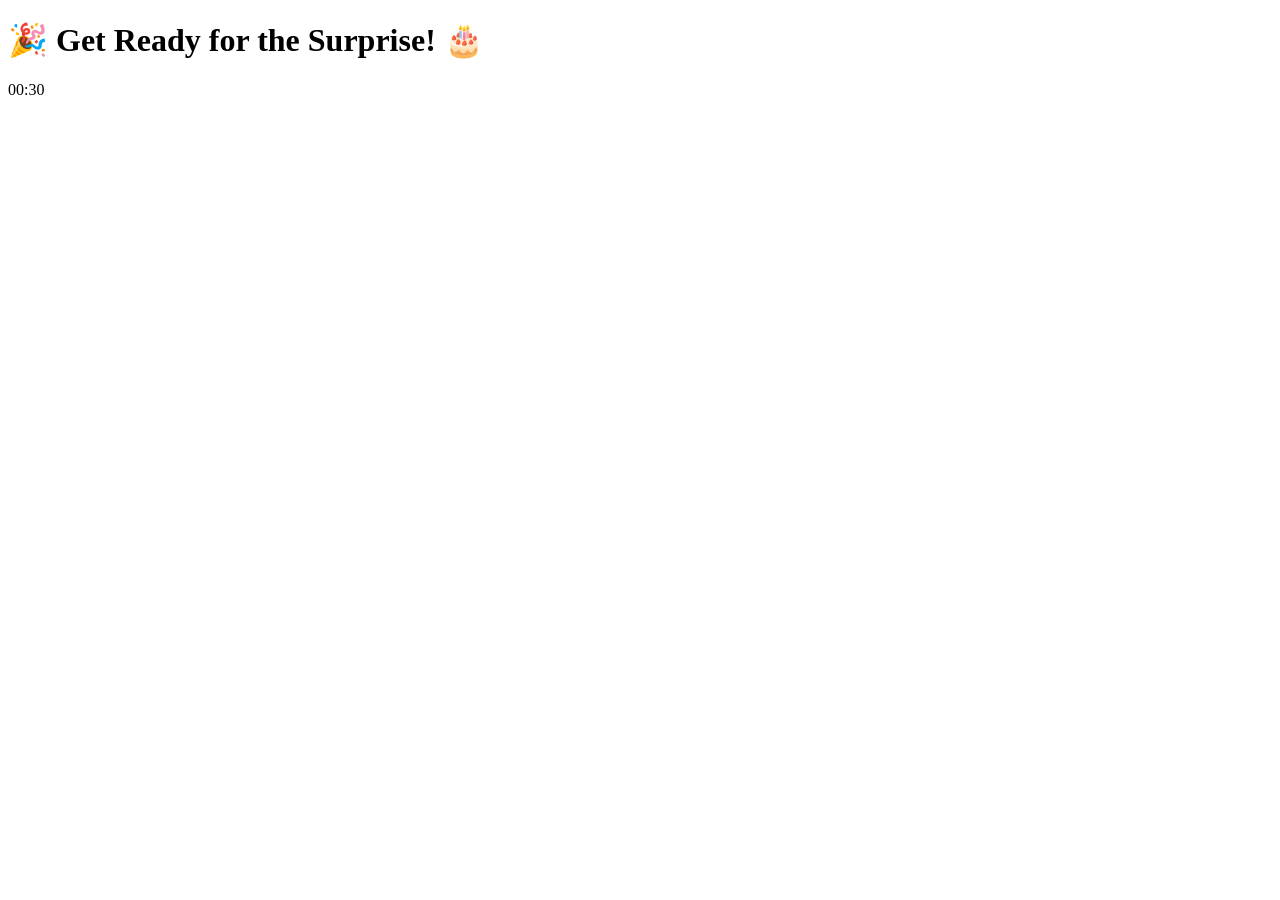
==== index.html @ 1ac1451f "Update and rename index (1).html to index.html" ====
<!DOCTYPE html>
<html lang="en">
<head>
    <meta charset="UTF-8">
    <meta name="viewport" content="width=device-width, initial-scale=1.0">
    <title>Get Ready for the Surprise!</title>
    <link rel="stylesheet" href="styles.css">
</head>
<body>
    <div id="timer-page">
        <h1>🎉 Get Ready for the Surprise! 🎂</h1>
        <div id="timer">00:30</div>
    </div>

    <script>
        // Countdown for 30 seconds
        function countdownFor30Seconds() {
            let remainingTime = 30; // Set the timer to 30 seconds

            const countdownInterval = setInterval(() => {
                if (remainingTime <= 0) {
                    clearInterval(countdownInterval); // Stop the timer
                    window.location.href = "intro.html"; // Redirect to the main birthday page
                    return;
                }

                // Calculate minutes and seconds
                const minutes = Math.floor(remainingTime / 60);
                const seconds = remainingTime % 60;

                // Display the timer
                document.getElementById('timer').textContent = 
                    `${minutes.toString().padStart(2, '0')}:${seconds.toString().padStart(2, '0')}`;

                remainingTime--; // Decrease the remaining time
            }, 1000);
        }

        // Start the countdown when the page loads
        countdownFor30Seconds();
    </script>
</body>
</html>
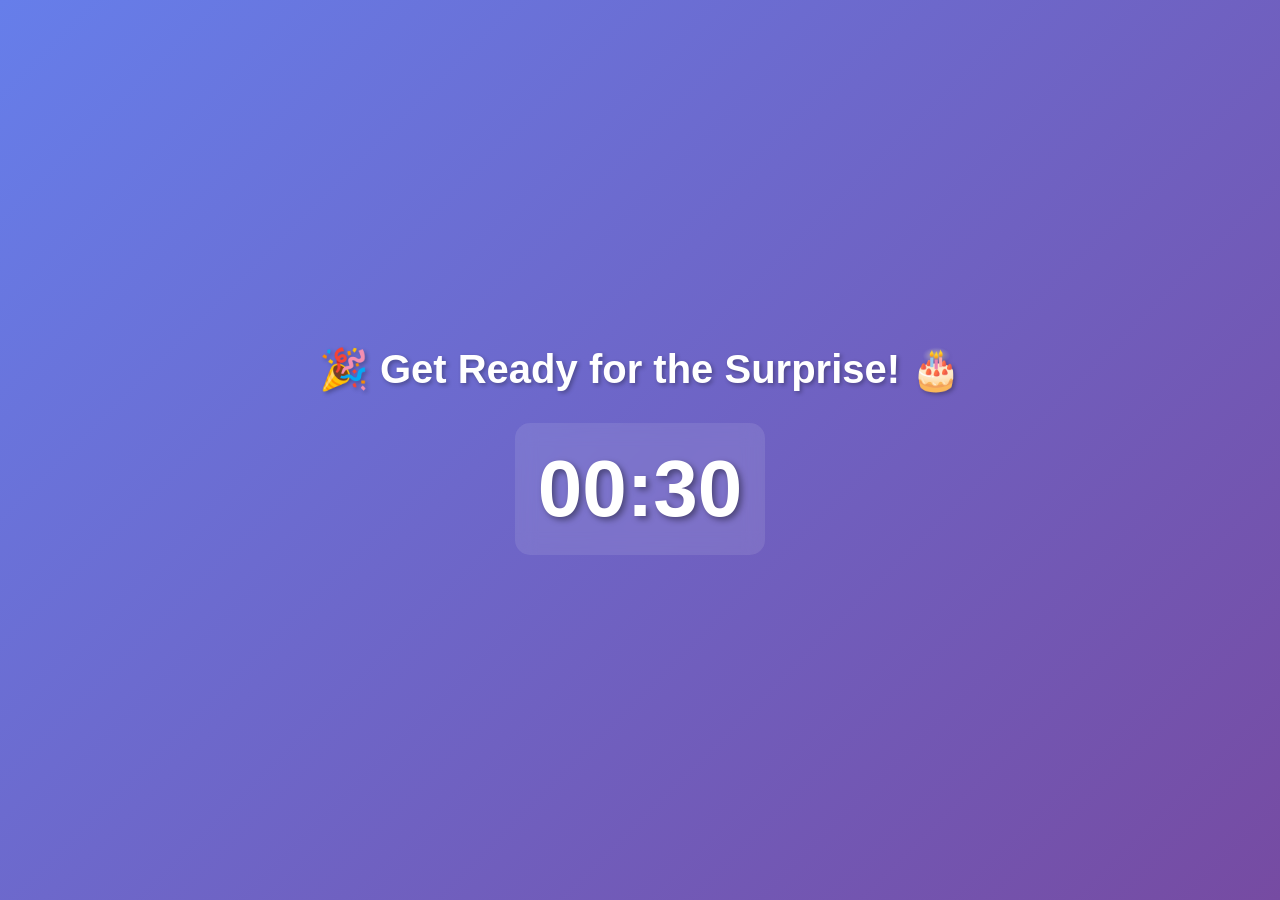
==== commit 5674014b: "Update index.html" ====
--- a/index.html
+++ b/index.html
@@ -4,7 +4,72 @@
     <meta charset="UTF-8">
     <meta name="viewport" content="width=device-width, initial-scale=1.0">
     <title>Get Ready for the Surprise!</title>
-    <link rel="stylesheet" href="styles.css">
+    <style>
+        * {
+            margin: 0;
+            padding: 0;
+            box-sizing: border-box;
+        }
+
+        body {
+            height: 100vh;
+            display: flex;
+            justify-content: center;
+            align-items: center;
+            background: linear-gradient(135deg, #667eea 0%, #764ba2 100%);
+            font-family: Arial, sans-serif;
+            overflow: hidden;
+        }
+
+        #timer-page {
+            text-align: center;
+            color: white;
+            padding: 20px;
+            max-width: 90%;
+        }
+
+        #timer-page h1 {
+            font-size: clamp(1.5rem, 5vw, 2.5rem);
+            margin-bottom: clamp(20px, 4vh, 30px);
+            text-shadow: 2px 2px 4px rgba(0,0,0,0.3);
+            word-wrap: break-word;
+        }
+
+        #timer {
+            font-size: clamp(3rem, 12vw, 5rem);
+            font-weight: bold;
+            color: white;
+            text-shadow: 3px 3px 6px rgba(0,0,0,0.4);
+            padding: clamp(15px, 3vw, 20px);
+            border-radius: 15px;
+            background: rgba(255, 255, 255, 0.1);
+            backdrop-filter: blur(10px);
+            display: inline-block;
+            min-width: min(250px, 80vw);
+        }
+
+        @media (max-width: 768px) {
+            #timer-page h1 {
+                font-size: 1.8rem;
+            }
+            
+            #timer {
+                font-size: 3.5rem;
+            }
+        }
+
+        @media (max-width: 480px) {
+            #timer-page h1 {
+                font-size: 1.3rem;
+                margin-bottom: 15px;
+            }
+            
+            #timer {
+                font-size: 2.5rem;
+                padding: 15px;
+            }
+        }
+    </style>
 </head>
 <body>
     <div id="timer-page">
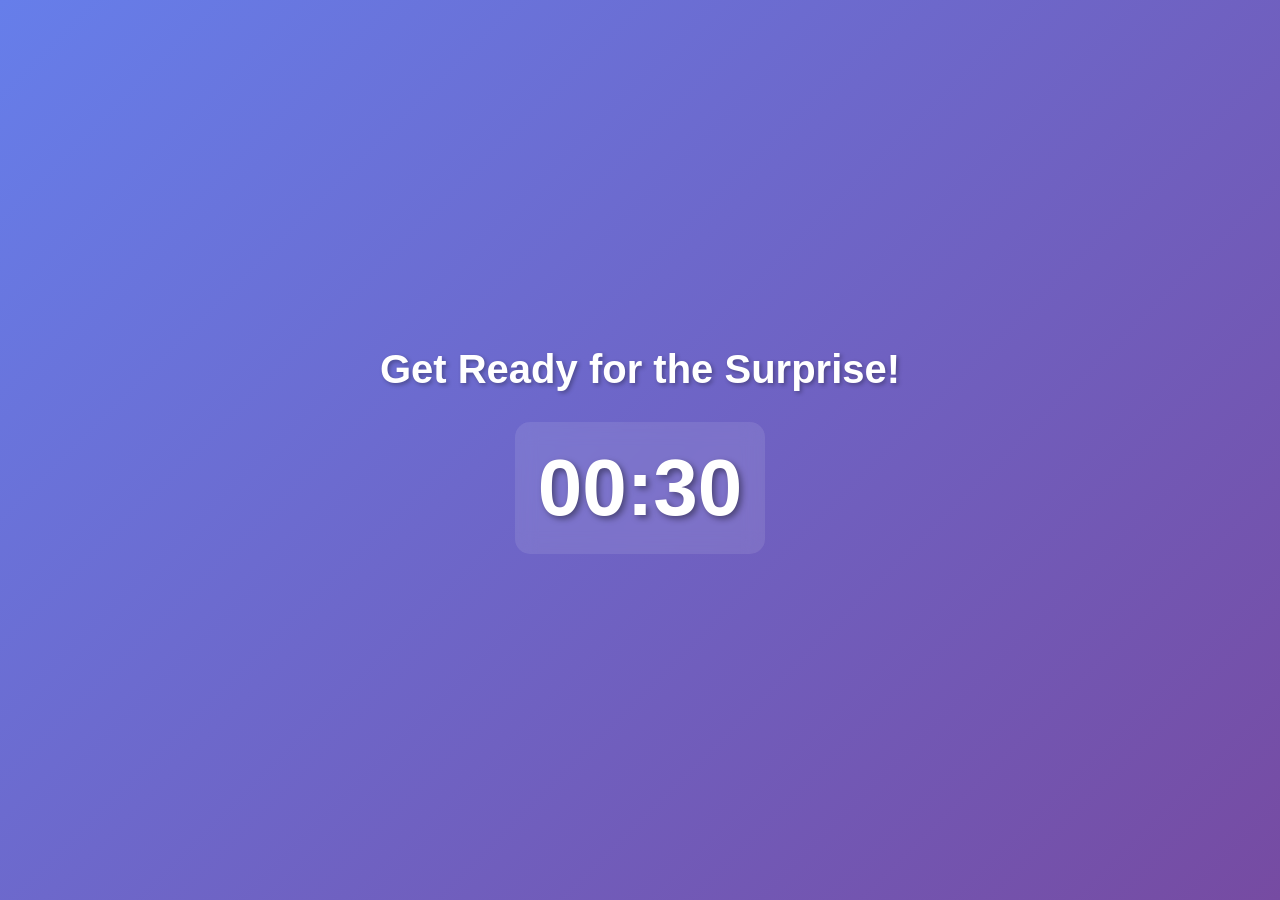
==== commit cef89818: "." ====
--- a/index.html
+++ b/index.html
@@ -73,7 +73,7 @@
 </head>
 <body>
     <div id="timer-page">
-        <h1>🎉 Get Ready for the Surprise! 🎂</h1>
+        <h1> Get Ready for the Surprise! </h1>
         <div id="timer">00:30</div>
     </div>
 
